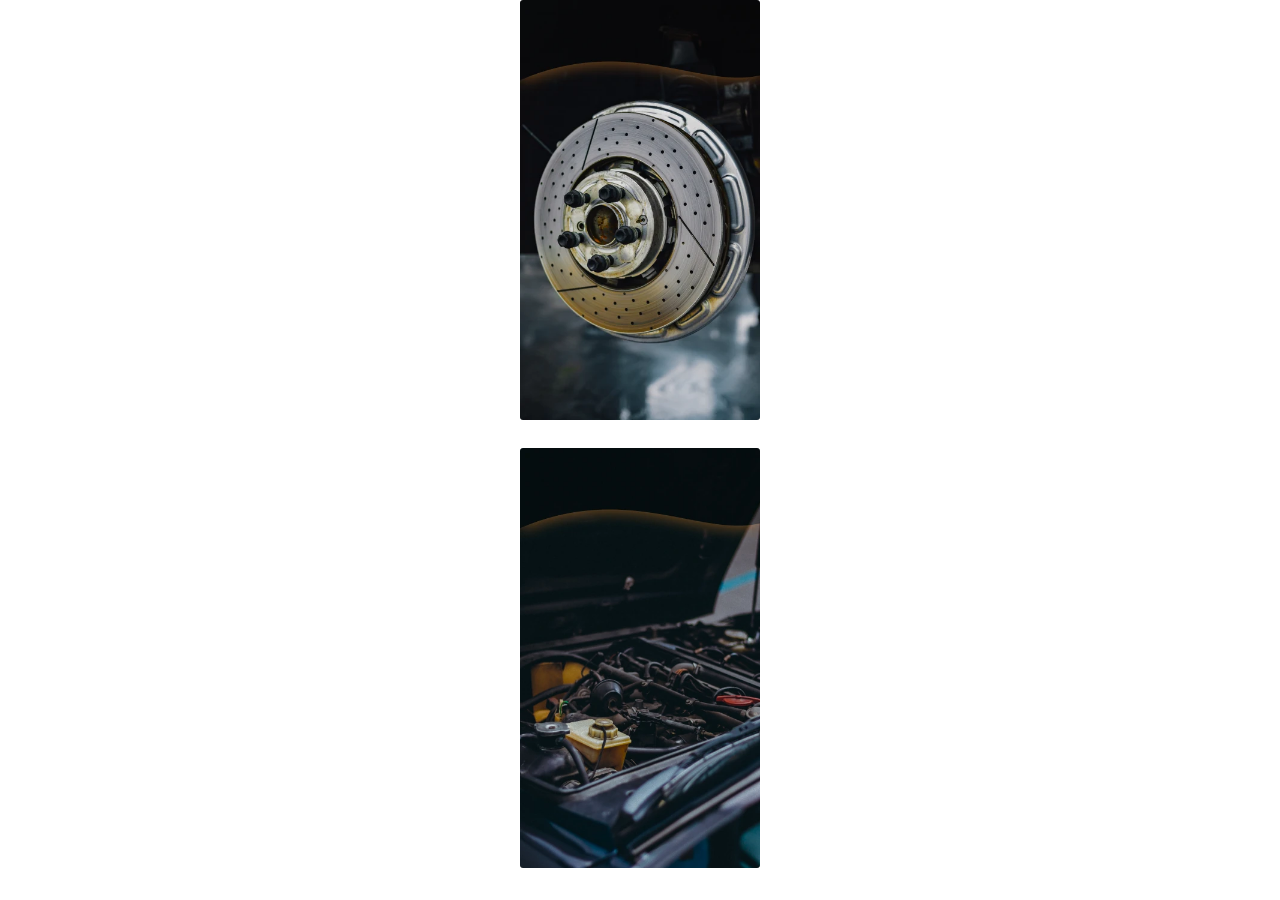
==== html/index.html @ 8f7a8886 "Move index.html" ====
<!DOCTYPE html>
<html lang="en">
  <head>
    <meta charset="UTF-8" />
    <meta name="viewport" content="width=device-width, initial-scale=1.0" />

    <link rel="icon" href="img/favicon_64.png" />
    <link rel="apple-touch-icon" href="img/apple_touch_icon.png" />
    <link rel="manifest" href="manifest.webmanifest" />

    <link rel="preconnect" href="https://fonts.googleapis.com" />
    <link rel="preconnect" href="https://fonts.gstatic.com" crossorigin />
    <link
      href="https://fonts.googleapis.com/css2?family=Oswald:wght@400;500;600;700&display=swap"
      rel="stylesheet"
    />

    <link rel="stylesheet" href="../css/base.css" />
    <title>Autobunker</title>
  </head>

  <body>
    <section class="services">
      <div class="card">
        <div
          class="card__side card__side--front"
          style="background-image: url('../img/front/card_1.webp')"
        ></div>
        <div
          class="card__side card__side--back"
          style="background-image: url('../img/back/card_1.webp')"
        >
          <div class="card__cta">
            <div class="btn-flip"></div>
          </div>
        </div>
      </div>
      <div class="card">
        <div
          class="card__side card__side--front"
          style="background-image: url('../img/front/card_2.webp')"
        ></div>
        <div
          class="card__side card__side--back"
          style="background-image: url('../img/back/card_2.webp')"
        >
          <div class="card__cta">
            <div class="btn-flip"></div>
          </div>
        </div>
      </div>
    </section>
  </body>
</html>
---- css/base.css ----
* {
  margin: 0;
  padding: 0;
  box-sizing: inherit;
}

html {
  font-size: 50%;
}

body {
  box-sizing: border-box;
  font-family: "Oswald", sans-serif;
}

.services {
  /* background-image: url("../img/background.webp"); */
  background-repeat: repeat-y;
  margin: 0 auto;
  max-width: 140rem;
  display: grid;
  grid-template-columns: 1fr;
  row-gap: 3.5rem;
  /* align-items: center; */
  justify-items: center;
  padding: 0 2rem;
}

.card {
  -webkit-perspective: 150rem;
  perspective: 150rem;
  -moz-perspective: 150rem;
  position: relative;
  height: 52.5rem;
  width: 30rem;
}

.card__side {
  height: 100%;
  -webkit-transition: all 0.8s ease;
  transition: all 0.8s ease;
  position: absolute;
  top: 0;
  left: 0;
  width: 100%;
  -webkit-backface-visibility: hidden;
  backface-visibility: hidden;
  border-radius: 3px;
  overflow: hidden;
}

.card__side--front {
  background-size: 100%;
}

.card__side--back {
  -webkit-transform: rotateY(180deg);
  transform: rotateY(180deg);
  background-size: 100%;
}

.card:hover .card__side--front {
  -webkit-transform: rotateY(-180deg);
  transform: rotateY(-180deg);
}

.card:hover .card__side--back {
  -webkit-transform: rotateY(0);
  transform: rotateY(0);
}
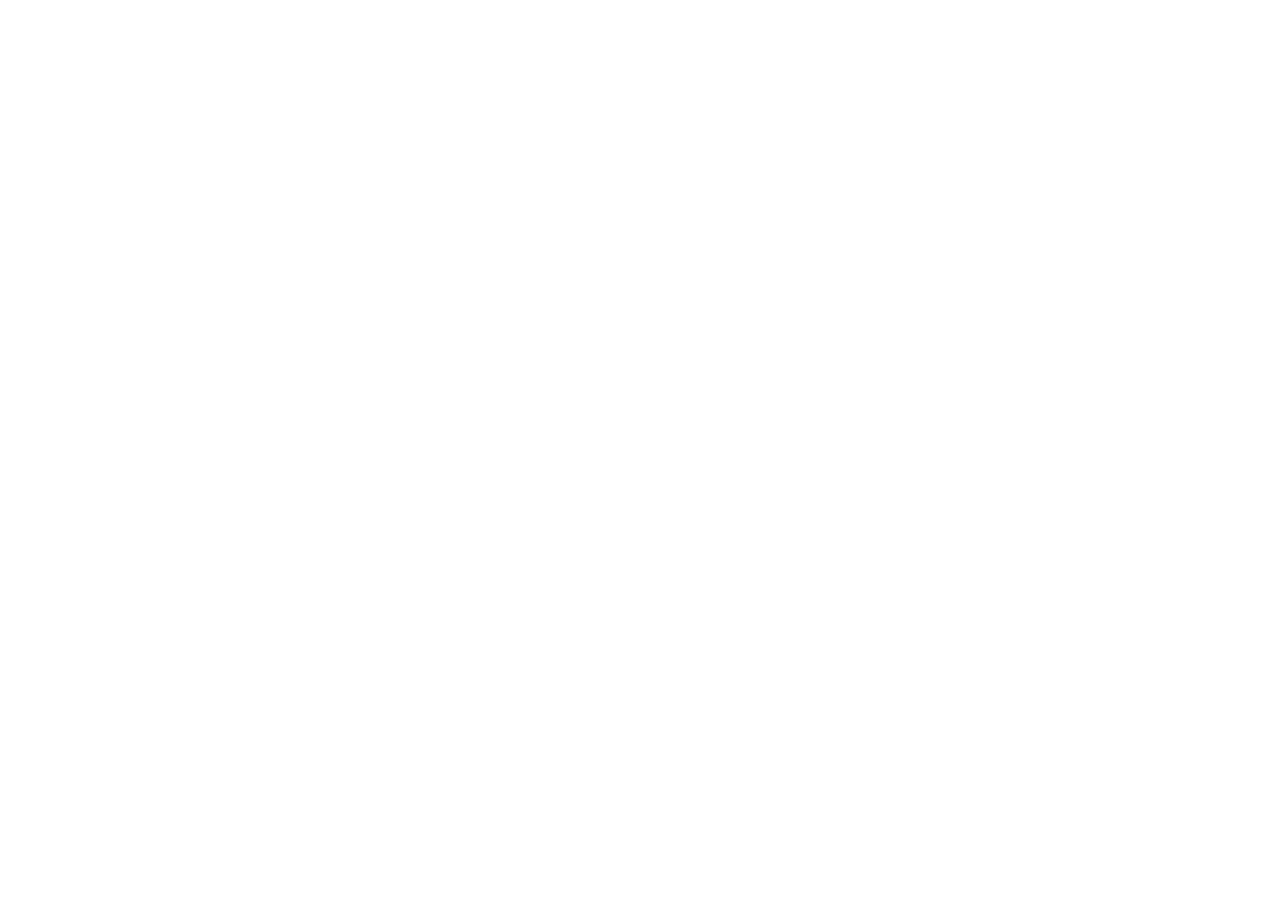
==== commit 914cc240: "Template is done" ====
--- a/html/index.html
+++ b/html/index.html
@@ -4,51 +4,71 @@
     <meta charset="UTF-8" />
     <meta name="viewport" content="width=device-width, initial-scale=1.0" />
 
-    <link rel="icon" href="img/favicon_64.png" />
-    <link rel="apple-touch-icon" href="img/apple_touch_icon.png" />
-    <link rel="manifest" href="manifest.webmanifest" />
+    <link rel="icon" href="../img/favicon_64.png" />
+    <link rel="apple-touch-icon" href="../img/apple_touch_icon.png" />
+    <link rel="manifest" href="../manifest.webmanifest" />
 
     <link rel="preconnect" href="https://fonts.googleapis.com" />
     <link rel="preconnect" href="https://fonts.gstatic.com" crossorigin />
     <link
-      href="https://fonts.googleapis.com/css2?family=Oswald:wght@400;500;600;700&display=swap"
+      href="https://fonts.googleapis.com/css2?family=Oswald:wght@300;400;500;600;700&display=swap"
       rel="stylesheet"
     />
+    <script
+      type="module"
+      src="https://unpkg.com/ionicons@7.1.0/dist/ionicons/ionicons.esm.js"
+    ></script>
+    <script
+      nomodule
+      src="https://unpkg.com/ionicons@7.1.0/dist/ionicons/ionicons.js"
+    ></script>
 
     <link rel="stylesheet" href="../css/base.css" />
+
+    <script defer src="../js/index.js"></script>
     <title>Autobunker</title>
   </head>
 
   <body>
     <section class="services">
-      <div class="card">
-        <div
-          class="card__side card__side--front"
-          style="background-image: url('../img/front/card_1.webp')"
-        ></div>
-        <div
-          class="card__side card__side--back"
-          style="background-image: url('../img/back/card_1.webp')"
-        >
-          <div class="card__cta">
-            <div class="btn-flip"></div>
+      <template data-card-template>
+        <div class="card" onclick="cardRotate(this)">
+          <!-- NOTE: attention to style tag!!! Image of the service is set as a background image, example: style="background-image: url(../img/front/card_1.webp)" -->
+          <div
+            class="card__side card__side--front"
+            card-data-front-image
+            style="background-image: url()"
+          >
+            <span class="service-name" card-data-service-name></span>
+            <div class="card__cta">
+              <div class="btn-flip">
+                <ion-icon name="sync-outline" class="flip-icon"></ion-icon>
+              </div>
+            </div>
+          </div>
+          <!-- NOTE: attention to style tag!!! Image of the service is set as a background image, example: style="background-image: url(../img/back/card_1.webp)" -->
+          <div
+            class="card__side card__side--back"
+            card-data-back-image
+            style="background-image: url()"
+          >
+            <ul class="subservices-list" card-data-subservices-list>
+              <!-- HERE ARE JUST LIST ELEMENTS: <li>subservice name</li> -->
+            </ul>
+            <div class="card__cta">
+              <div class="btn-flip">
+                <ion-icon name="sync-outline" class="flip-icon"></ion-icon>
+              </div>
+            </div>
           </div>
         </div>
-      </div>
-      <div class="card">
-        <div
-          class="card__side card__side--front"
-          style="background-image: url('../img/front/card_2.webp')"
-        ></div>
-        <div
-          class="card__side card__side--back"
-          style="background-image: url('../img/back/card_2.webp')"
-        >
-          <div class="card__cta">
-            <div class="btn-flip"></div>
-          </div>
-        </div>
-      </div>
+      </template>
     </section>
+    <script>
+      // FUNCTION TO ROTATE CARDS
+      function cardRotate(el) {
+        el.classList.toggle(`rotated`);
+      }
+    </script>
   </body>
 </html>
--- a/css/base.css
+++ b/css/base.css
@@ -5,23 +5,23 @@
 }
 
 html {
-  font-size: 50%;
+  font-size: 62.5%;
 }
 
 body {
   box-sizing: border-box;
   font-family: "Oswald", sans-serif;
+  background-image: url(../img/background.webp);
 }
 
 .services {
-  /* background-image: url("../img/background.webp"); */
   background-repeat: repeat-y;
   margin: 0 auto;
+  margin-top: 5rem;
   max-width: 140rem;
   display: grid;
-  grid-template-columns: 1fr;
+  grid-template-columns: repeat(3, 1fr);
   row-gap: 3.5rem;
-  /* align-items: center; */
   justify-items: center;
   padding: 0 2rem;
 }
@@ -31,11 +31,15 @@
   perspective: 150rem;
   -moz-perspective: 150rem;
   position: relative;
-  height: 52.5rem;
-  width: 30rem;
+  height: 70rem;
+  width: 40rem;
 }
 
 .card__side {
+  text-align: center;
+  display: flex;
+  flex-direction: column;
+  justify-content: space-between;
   height: 100%;
   -webkit-transition: all 0.8s ease;
   transition: all 0.8s ease;
@@ -46,25 +50,71 @@
   -webkit-backface-visibility: hidden;
   backface-visibility: hidden;
   border-radius: 3px;
+  box-shadow: 0 0 2rem #000;
   overflow: hidden;
+  padding-bottom: 2rem;
 }
 
 .card__side--front {
   background-size: 100%;
+  padding-top: 1.2rem;
 }
 
 .card__side--back {
   -webkit-transform: rotateY(180deg);
   transform: rotateY(180deg);
   background-size: 100%;
+  padding-top: 5rem;
 }
 
-.card:hover .card__side--front {
+.rotated .card__side--front {
   -webkit-transform: rotateY(-180deg);
   transform: rotateY(-180deg);
 }
 
-.card:hover .card__side--back {
+.rotated .card__side--back {
   -webkit-transform: rotateY(0);
   transform: rotateY(0);
 }
+
+.service-name {
+  display: inline-block;
+  font-size: 4.8rem;
+  font-weight: 400;
+  letter-spacing: 4px;
+  color: #e6892b;
+  text-shadow: 0 0 1rem #000;
+}
+
+.card__cta {
+  height: 10rem;
+  width: 100%;
+  display: grid;
+  justify-content: center;
+}
+
+.btn-flip {
+  height: 10rem;
+  width: 10rem;
+  background-color: rgba(0, 0, 0, 0.7);
+  box-shadow: 0 0 4rem rgba(230, 137, 43, 0.9);
+  border-radius: 100%;
+  display: grid;
+  justify-content: center;
+  align-items: center;
+}
+
+.flip-icon {
+  height: 6rem;
+  width: 6rem;
+  color: #e6892b;
+}
+
+.subservices-list {
+  font-size: 2.8rem;
+  font-weight: 300;
+  letter-spacing: 4px;
+  color: #d7ba9c;
+  display: grid;
+  row-gap: 1.6rem;
+}
